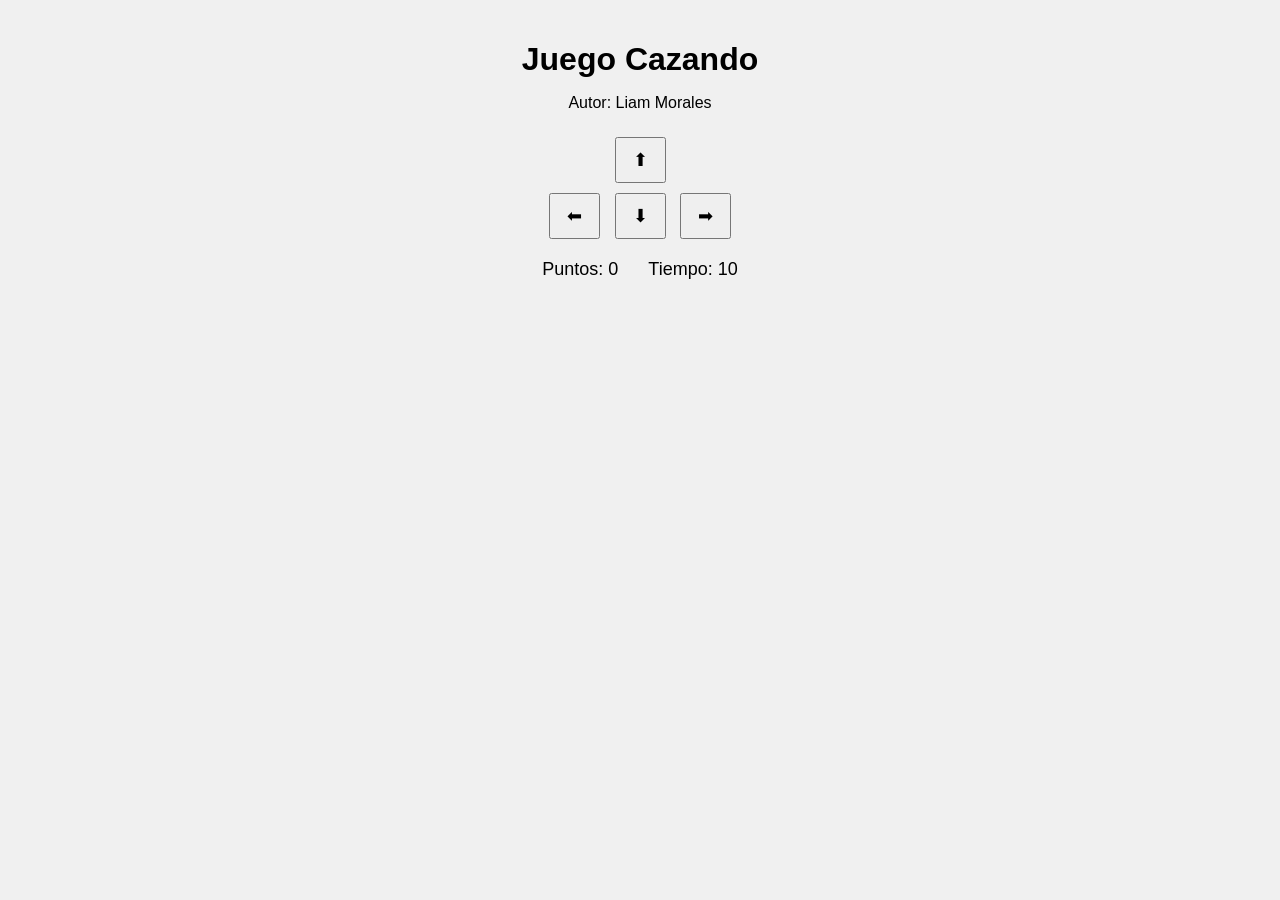
==== cazando.html @ 6d747295 "Creacion de repositorio y css referenciado" ====
<!DOCTYPE html>
<html>
<head>
  <title>Juego Cazando</title>
  <link rel="stylesheet" href="cazando.css">
</head>
<body>

  <h1>Juego Cazando</h1>
  <p>Autor: Liam Morales</p>


  <div class="controles">
    <button>⬆</button>
    <br>
    <button>⬅</button>
    <button>⬇</button>
    <button>➡</button>
  </div>


  <div class="panel">
    <span>Puntos: <span id="puntos">0</span></span>
    <span>Tiempo: <span id="tiempo">10</span></span>
  </div>

  <p id="mensaje"></p>


</body>
</html>
---- cazando.css ----
body {
  text-align: center;
  font-family: Arial, sans-serif;
  background: #f0f0f0;
  margin: 0;
  padding: 20px;
}

h1 {
  margin-bottom: 5px;
}

.panel {
  margin: 15px 0;
  font-size: 18px;
  display: flex;
  justify-content: center;
  gap: 30px;
}

canvas {
  background: white;
  border: 2px solid black;
}

.controles {
  margin-top: 20px;
}

button {
  margin: 5px;
  padding: 10px 16px;
  font-size: 18px;
  cursor: pointer;
}

#mensaje {
  font-size: 20px;
  font-weight: bold;
  color: darkred;
  margin-top: 15px;
}
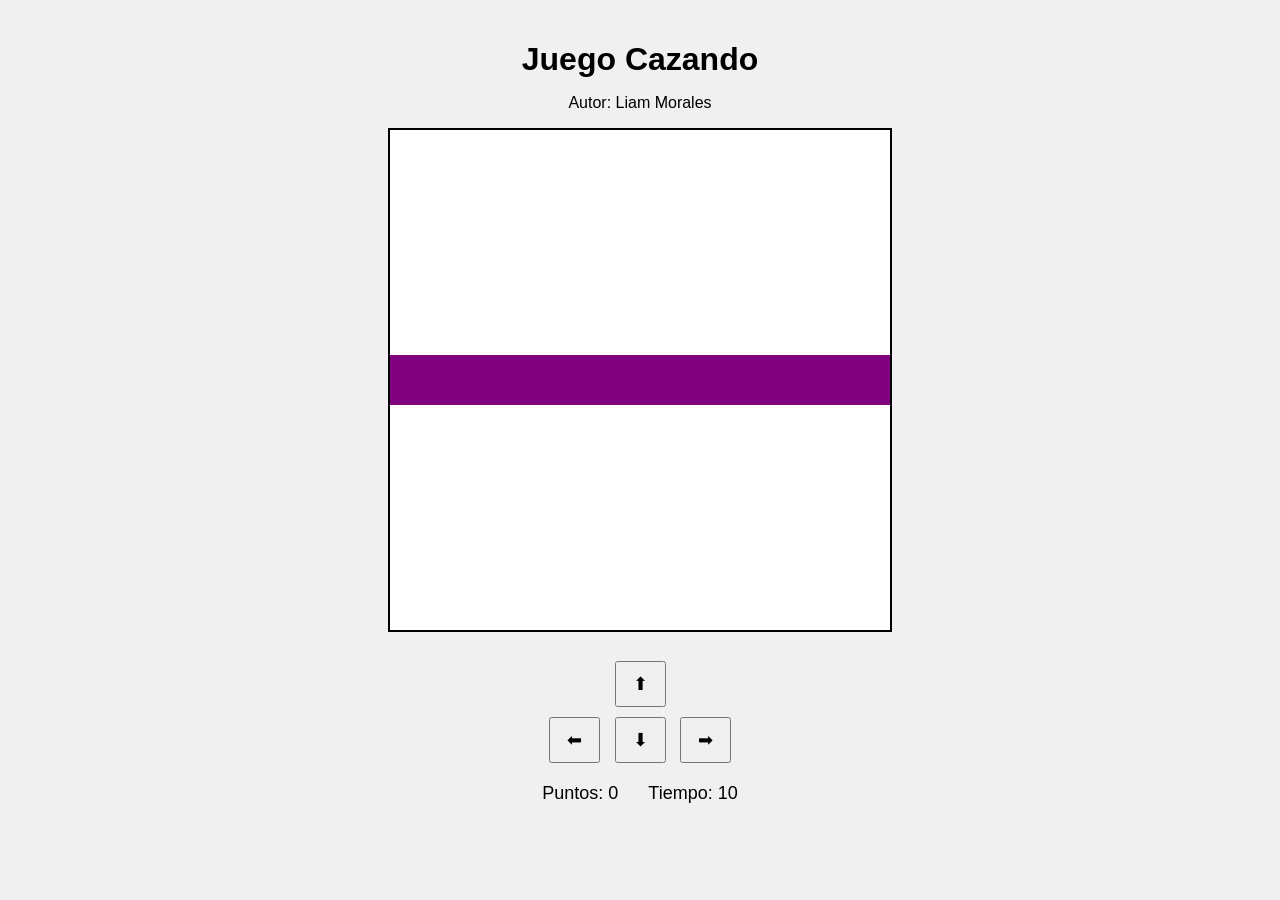
==== commit eccf1b3e: "Referenciar JS, invocacion y creacion de funciones y canvas" ====
--- a/cazando.html
+++ b/cazando.html
@@ -4,11 +4,11 @@
   <title>Juego Cazando</title>
   <link rel="stylesheet" href="cazando.css">
 </head>
-<body>
+<body onload="graficarGato()">
 
   <h1>Juego Cazando</h1>
   <p>Autor: Liam Morales</p>
-
+  <canvas id="areaJuego" width="500" height="500"></canvas>
 
   <div class="controles">
     <button>⬆</button>
@@ -26,6 +26,6 @@
 
   <p id="mensaje"></p>
 
-
+  <script src="cazando.js"></script>
 </body>
 </html>
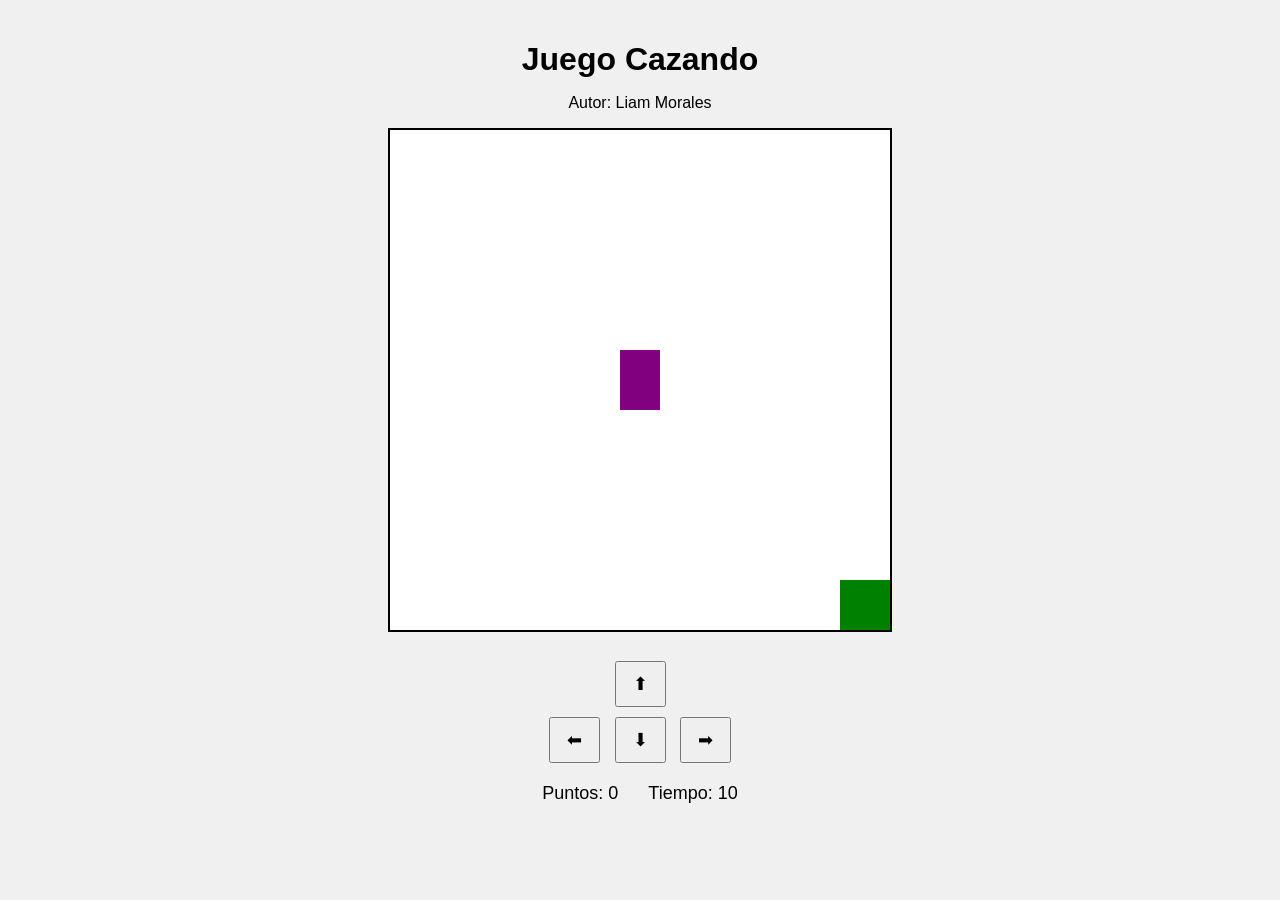
==== commit 85e6ad44: "agregar graficarComida, iniciarJuego, variabless y constantes de posicion" ====
--- a/cazando.html
+++ b/cazando.html
@@ -4,7 +4,7 @@
   <title>Juego Cazando</title>
   <link rel="stylesheet" href="cazando.css">
 </head>
-<body onload="graficarGato()">
+<body onload="iniciarJuego()">
 
   <h1>Juego Cazando</h1>
   <p>Autor: Liam Morales</p>
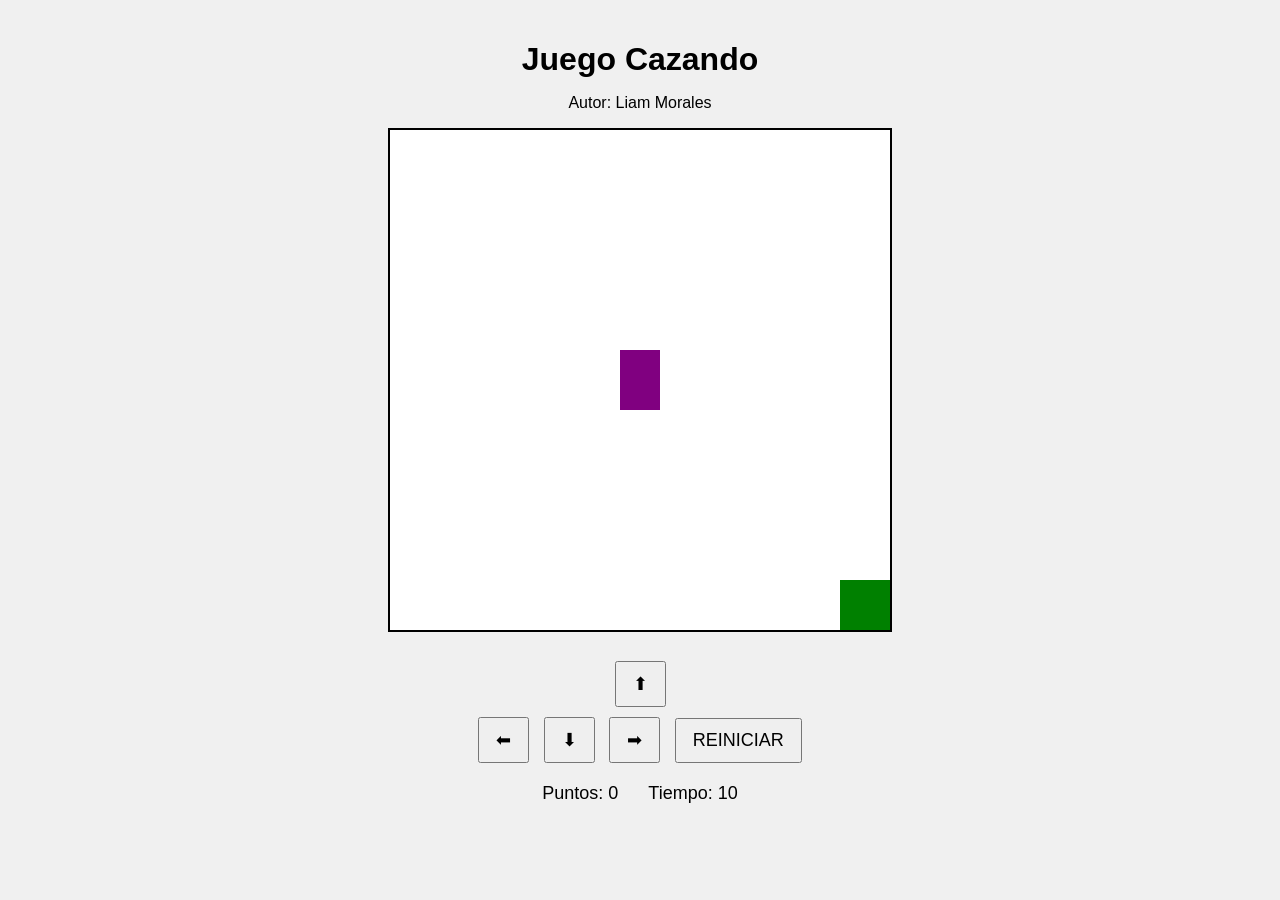
==== commit dfb8d291: "Implementar boton y funcion reiniciarJuego" ====
--- a/cazando.html
+++ b/cazando.html
@@ -3,6 +3,7 @@
 <head>
   <title>Juego Cazando</title>
   <link rel="stylesheet" href="cazando.css">
+  <script src="utilitarios.js"></script>
 </head>
 <body onload="iniciarJuego()">
 
@@ -11,11 +12,12 @@
   <canvas id="areaJuego" width="500" height="500"></canvas>
 
   <div class="controles">
-    <button>⬆</button>
+    <button onclick="moverArriba()">⬆</button>
     <br>
-    <button>⬅</button>
-    <button>⬇</button>
-    <button>➡</button>
+    <button onclick="moverIzquierda()">⬅</button>
+    <button onclick="moverAbajo()">⬇</button>
+    <button onclick="moverDerecha()">➡</button>
+    <button onclick="reiniciarJuego()">REINICIAR</button>
   </div>
 
 
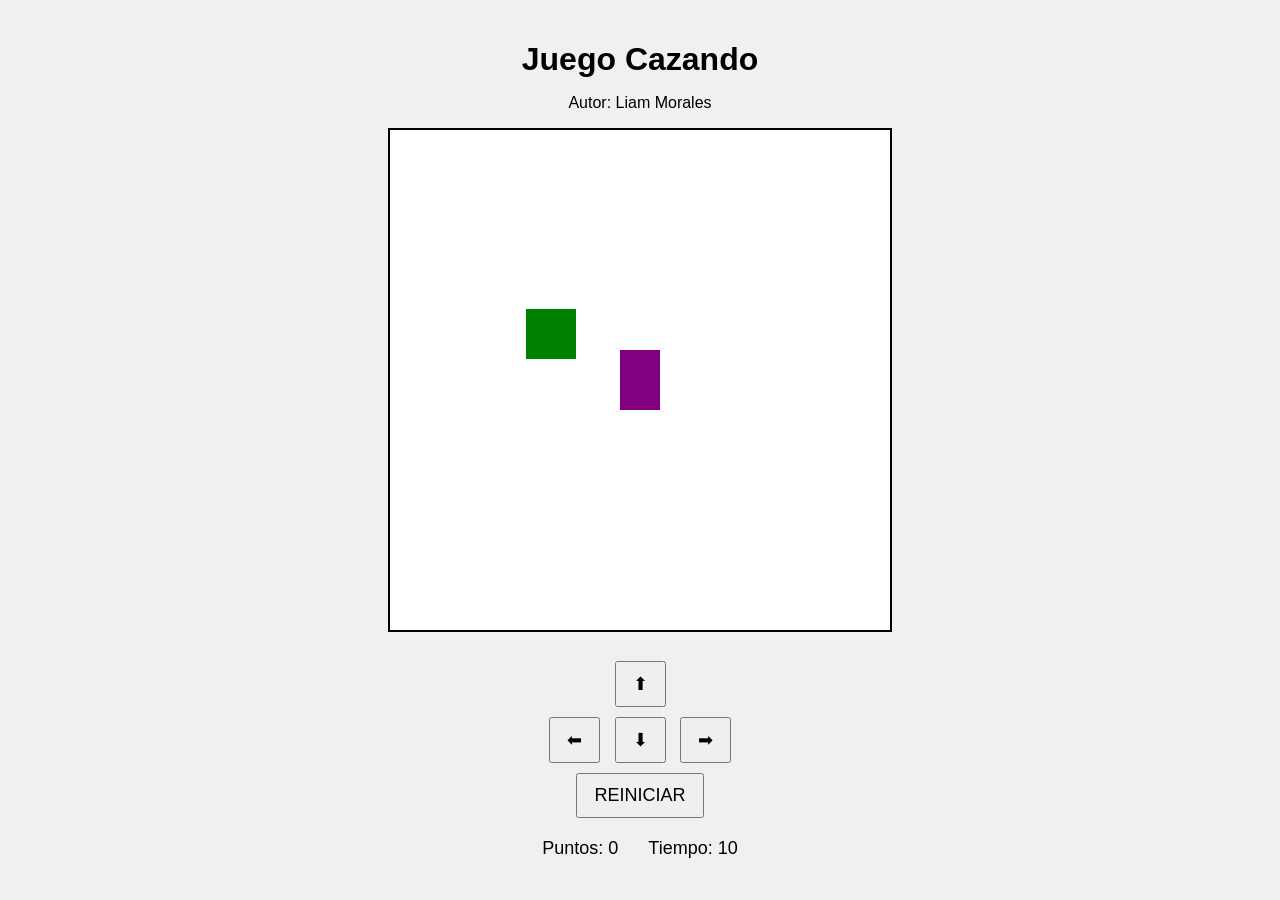
==== commit 5b1f14a6: "Cambio en tipografia y en nuevas funciones solicitadas" ====
--- a/cazando.html
+++ b/cazando.html
@@ -17,6 +17,7 @@
     <button onclick="moverIzquierda()">⬅</button>
     <button onclick="moverAbajo()">⬇</button>
     <button onclick="moverDerecha()">➡</button>
+    <br>
     <button onclick="reiniciarJuego()">REINICIAR</button>
   </div>
 
